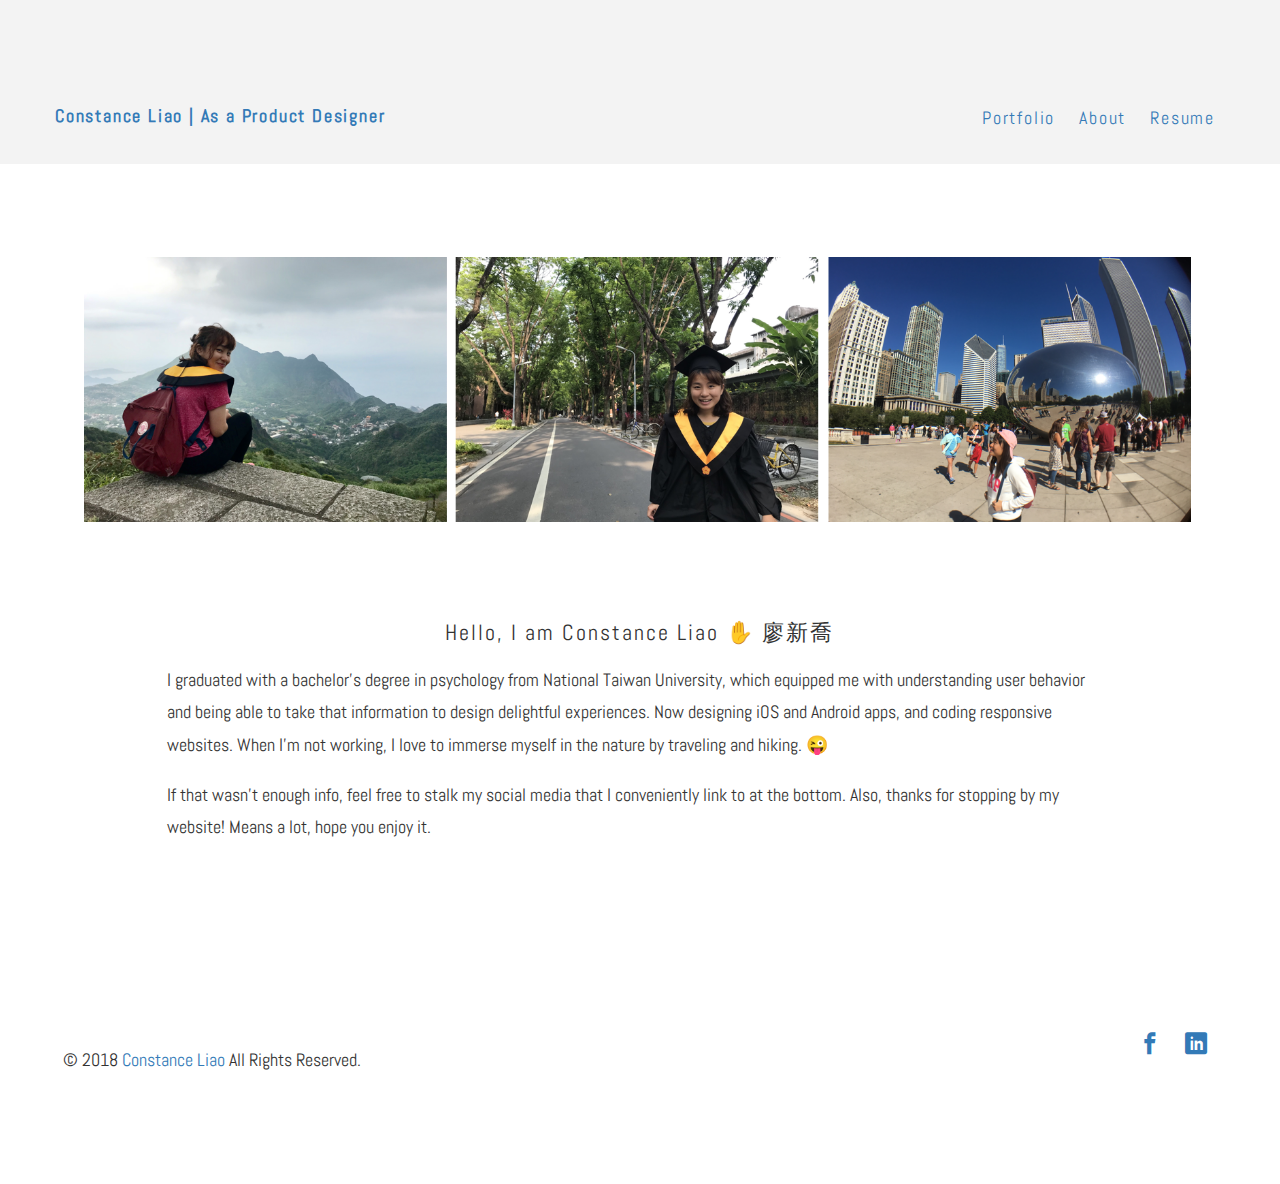
==== about.html @ 95aed046 "update" ====
<!DOCTYPE html>
<html lang="en">
  <head>
    <meta charset="utf-8">
    <meta name="viewport" content="width=device-width, initial-scale=1">
    <title>Constance Liao | About </title>
    <meta name="description" content="Free Bootstrap Theme by uicookies.com">
    <meta name="keywords" content="free website templates, free bootstrap themes, free template, free bootstrap, free website template">
    <link rel = "icon" type = "image/png" sizes = "32x32" href = "img/party.png">
    <link href="https://fonts.googleapis.com/css?family=Abel" rel="stylesheet">
    <link rel="stylesheet" href="css/styles-merged.css">
    <link rel="stylesheet" href="css/style.min.css">
    <link rel="stylesheet" href="css/custom.css">

    <!--[if lt IE 9]>
      <script src="js/vendor/html5shiv.min.js"></script>
      <script src="js/vendor/respond.min.js"></script>
    <![endif]-->
  </head>
  <body>

  <!-- START: header -->
  
  <div class="probootstrap-loader"></div>

  <header role="banner" class="probootstrap-header">
    <div class="container">
        <a href="index.html" class="probootstrap-logo">Constance Liao | As a Product Designer</a>
        
        <a href="#" class="probootstrap-burger-menu visible-xs" ><i>Menu</i></a>
        <div class="mobile-menu-overlay"></div>

        <nav role="navigation" class="probootstrap-nav hidden-xs">
          <ul class="probootstrap-main-nav">
            <li class="active"><a href="index.html">Portfolio</a></li>
            <li><a href="about.html">About</a></li>
            <li><a href="https://drive.google.com/file/d/1OJTi7Ze1DdbcwdUp75KuMhZ90-mzWmQ1/view?usp=sharing" target="_blank">Resume</a></li>
           
          </ul>
          <div class="extra-text visible-xs"> 
            <a href="#" class="probootstrap-burger-menu"><i>Menu</i></a>
          
            <h5>Connect</h5>
            <ul class="social-buttons">
              
              <li><a href="https://www.facebook.com/profile.php?id=100000354490951"><i class="icon-facebook2"></i></a></li>
              <li><a href="https://www.linkedin.com/in/constance-liao-576273152/"><i class="icon-linkedin2"></i></a></li>

            </ul>
          </div>
        </nav>
    </div>
  </header>
  <!-- END: header -->

  <section class="probootstrap-section">
    <div class="container">
      <div class="row">
        <div class="col-md-12"> 
          <div class="img">
            <img src="img/about.png" class="img-responsive">
          </div>
        </div>

        

      <div class="col sqs-col-1 span-1">
        <div class="sqs-block spacer-block sqs-block-spacer sized vsize-1" data-block-type="21" id="block-yui_3_17_2_13_1455386252372_164172">
          <div class="sqs-block-content">&nbsp;</div>
        </div>
      <div class="row">
        <div class=" col-md-12">
          <div class="col-md-10 col-md-offset-1 col-xs-12">
            <h2 class="text-center">Hello, I am Constance Liao  <span role="img" aria-label="person raising both hands in celebration">✋ </span> 廖新喬 </h2>
            <p>I graduated with a bachelor's degree in psychology from National Taiwan University, which equipped me with understanding user behavior and being able to take that information to design delightful experiences. Now designing iOS and Android apps, and coding responsive websites. When I'm not working, I love to immerse myself in the nature by traveling and hiking. <span role="img" aria-label="person raising both hands in celebration">😜 </span></p> <p>If that wasn’t enough info, feel free to stalk my social media that I conveniently link to at the bottom. Also, thanks for stopping by my website! Means a lot, hope you enjoy it.  </p>
          
          </div>
        </div>
      </div>
    </div>
  </section>
  <!-- END section -->

  <footer class="probootstrap-footer" role="contentinfo">
    <div class="container">
      <div class="row">
        <div class="col-md-12">
          <p class="probootstrap-copyright">&copy; 2018 <a>Constance Liao </a>  All Rights Reserved.</p>
          <ul class="probootstrap-social">
            <li><a href="https://www.facebook.com/profile.php?id=100000354490951"><i class="icon-facebook2" target="_blank"></i></a></li>
            <li><a href="https://www.linkedin.com/in/constance-liao-576273152/"><i class="icon-linkedin2" target="_blank"></i></a></li>
          </ul>
        </div>
      </div>
    </div>
  </footer>

  <div class="gototop js-top">
    <a href="#" class="js-gotop"><i class="icon-chevron-thin-up"></i></a>
  </div>
  

  <script src="js/scripts.min.js"></script>
  <script src="js/main.min.js"></script>
  <script src="js/custom.js"></script>
  </body>
</html>
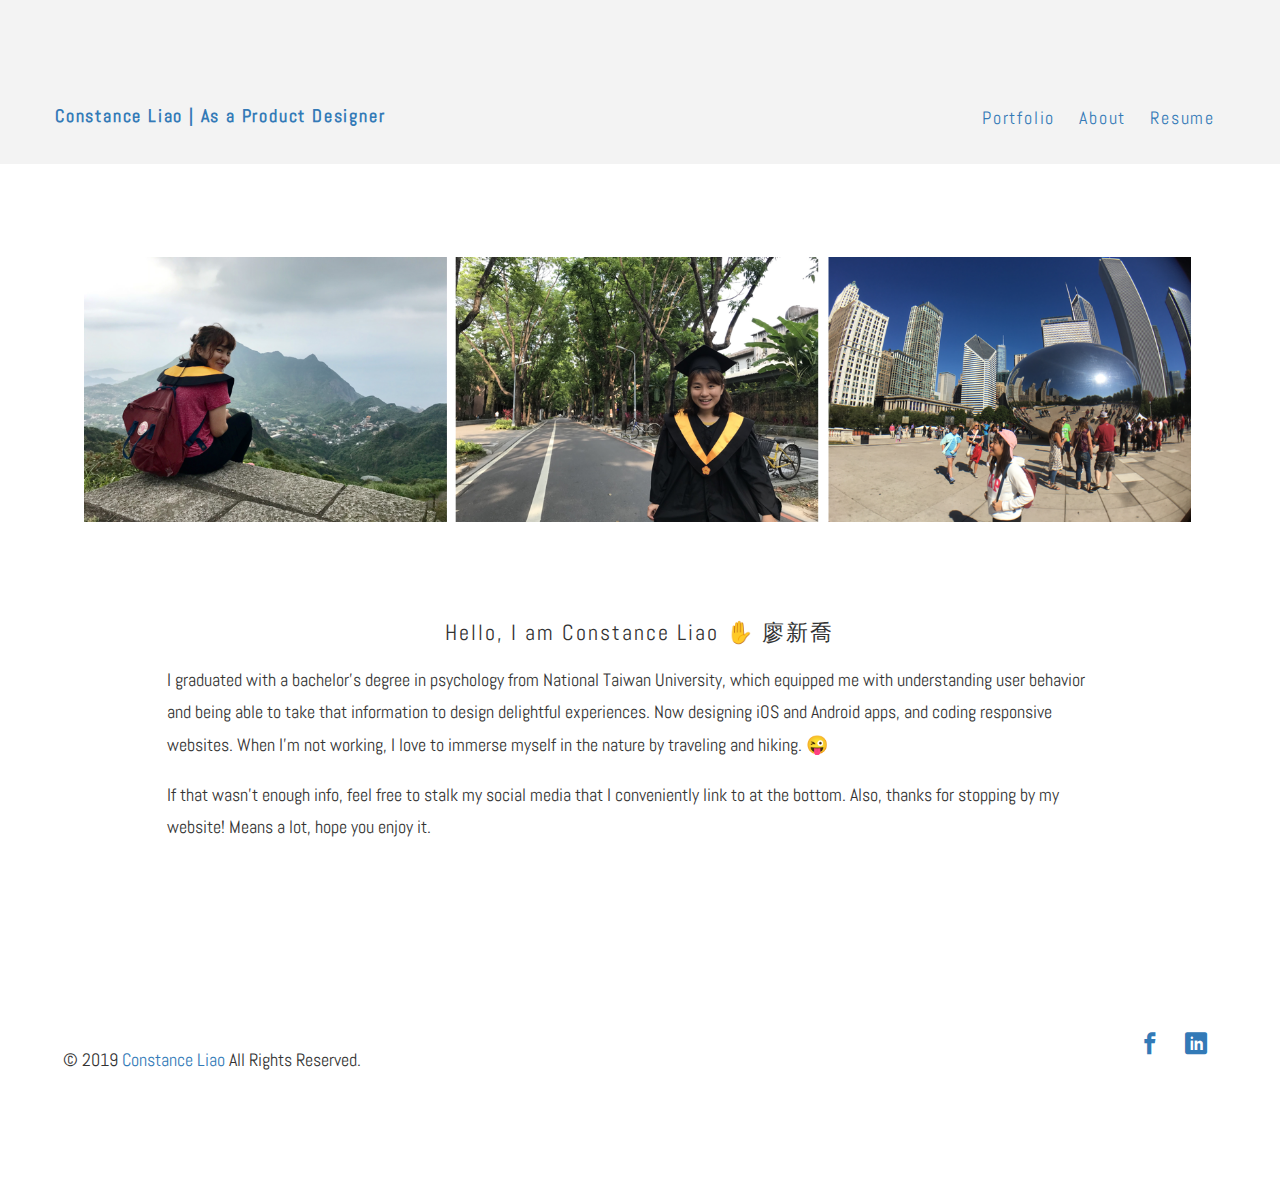
==== commit e6808cc9: "jjj" ====
--- a/about.html
+++ b/about.html
@@ -1,107 +1,100 @@
 <!DOCTYPE html>
 <html lang="en">
-  <head>
+
+<head>
     <meta charset="utf-8">
     <meta name="viewport" content="width=device-width, initial-scale=1">
     <title>Constance Liao | About </title>
-    <meta name="description" content="Free Bootstrap Theme by uicookies.com">
-    <meta name="keywords" content="free website templates, free bootstrap themes, free template, free bootstrap, free website template">
-    <link rel = "icon" type = "image/png" sizes = "32x32" href = "img/party.png">
+    <link rel="icon" type="image/png" sizes="32x32" href="img/party.png">
     <link href="https://fonts.googleapis.com/css?family=Abel" rel="stylesheet">
     <link rel="stylesheet" href="css/styles-merged.css">
     <link rel="stylesheet" href="css/style.min.css">
     <link rel="stylesheet" href="css/custom.css">
-
     <!--[if lt IE 9]>
       <script src="js/vendor/html5shiv.min.js"></script>
       <script src="js/vendor/respond.min.js"></script>
     <![endif]-->
-  </head>
-  <body>
+    <!-- Global site tag (gtag.js) - Google Analytics -->
+    <script async src="https://www.googletagmanager.com/gtag/js?id=UA-124508006-1"></script>
+    <script>
+    window.dataLayer = window.dataLayer || [];
 
-  <!-- START: header -->
-  
-  <div class="probootstrap-loader"></div>
+    function gtag() { dataLayer.push(arguments); }
+    gtag('js', new Date());
 
-  <header role="banner" class="probootstrap-header">
-    <div class="container">
-        <a href="index.html" class="probootstrap-logo">Constance Liao | As a Product Designer</a>
-        
-        <a href="#" class="probootstrap-burger-menu visible-xs" ><i>Menu</i></a>
-        <div class="mobile-menu-overlay"></div>
+    gtag('config', 'UA-124508006-1');
+    </script>
+</head>
 
-        <nav role="navigation" class="probootstrap-nav hidden-xs">
-          <ul class="probootstrap-main-nav">
-            <li class="active"><a href="index.html">Portfolio</a></li>
-            <li><a href="about.html">About</a></li>
-            <li><a href="https://drive.google.com/file/d/1OJTi7Ze1DdbcwdUp75KuMhZ90-mzWmQ1/view?usp=sharing" target="_blank">Resume</a></li>
-           
-          </ul>
-          <div class="extra-text visible-xs"> 
-            <a href="#" class="probootstrap-burger-menu"><i>Menu</i></a>
-          
-            <h5>Connect</h5>
-            <ul class="social-buttons">
-              
-              <li><a href="https://www.facebook.com/profile.php?id=100000354490951"><i class="icon-facebook2"></i></a></li>
-              <li><a href="https://www.linkedin.com/in/constance-liao-576273152/"><i class="icon-linkedin2"></i></a></li>
+<body>
+    <!-- START: header -->
+    <div class="probootstrap-loader"></div>
+    <header role="banner" class="probootstrap-header">
+        <div class="container">
+            <a href="index.html" class="probootstrap-logo">Constance Liao | As a Product Designer</a>
+            <a href="#" class="probootstrap-burger-menu visible-xs"><i></i></a>
+            <div class="mobile-menu-overlay"></div>
+            <nav role="navigation" class="probootstrap-nav hidden-xs">
+                <ul class="probootstrap-main-nav">
+                    <li class="active"><a href="index.html">Portfolio</a></li>
+                    <li><a href="about.html">About</a></li>
+                    <li><a href="https://drive.google.com/file/d/1MY_Tz85TZfSraCOGFL27cuMELnHv4xoO/view?usp=sharing" target="_blank">Resume</a></li>
+                </ul>
+                <div class="extra-text visible-xs">
+                    <a href="#" class="probootstrap-burger-menu"><i>Menu</i></a>
+                    <h5>Connect</h5>
+                    <ul class="social-buttons">
+                        <li><a href="https://www.facebook.com/profile.php?id=100000354490951"><i class="icon-facebook2"></i></a></li>
+                        <li><a href="https://www.linkedin.com/in/constance-liao-576273152/"><i class="icon-linkedin2"></i></a></li>
+                    </ul>
+                </div>
+            </nav>
+        </div>
+    </header>
+    <!-- END: header -->
+    <section class="probootstrap-section">
+        <div class="container">
+            <div class="row">
+                <div class="col-md-12">
+                    <div class="img">
+                        <img src="img/about.png" class="img-responsive">
+                    </div>
+                </div>
+                <div class="col sqs-col-1 span-1">
+                    <div class="sqs-block spacer-block sqs-block-spacer sized vsize-1" data-block-type="21" id="block-yui_3_17_2_13_1455386252372_164172">
+                        <div class="sqs-block-content">&nbsp;</div>
+                    </div>
+                    <div class="row">
+                        <div class=" col-md-12">
+                            <div class="col-md-10 col-md-offset-1 col-xs-12">
+                                <h2 class="text-center">Hello, I am Constance Liao  <span role="img" aria-label="person raising both hands in celebration">✋ </span> 廖新喬 </h2>
+                                <p>I graduated with a bachelor's degree in psychology from National Taiwan University, which equipped me with understanding user behavior and being able to take that information to design delightful experiences. Now designing iOS and Android apps, and coding responsive websites. When I'm not working, I love to immerse myself in the nature by traveling and hiking. <span role="img" aria-label="person raising both hands in celebration">😜 </span></p>
+                                <p>If that wasn’t enough info, feel free to stalk my social media that I conveniently link to at the bottom. Also, thanks for stopping by my website! Means a lot, hope you enjoy it. </p>
+                            </div>
+                        </div>
+                    </div>
+                </div>
+    </section>
+    <!-- END section -->
+    <footer class="probootstrap-footer" role="contentinfo">
+        <div class="container">
+            <div class="row">
+                <div class="col-md-12">
+                    <p class="probootstrap-copyright">&copy; 2019 <a>Constance Liao </a> All Rights Reserved.</p>
+                    <ul class="probootstrap-social">
+                        <li><a href="https://www.facebook.com/profile.php?id=100000354490951"><i class="icon-facebook2" target="_blank"></i></a></li>
+                        <li><a href="https://www.linkedin.com/in/constance-liao-576273152/"><i class="icon-linkedin2" target="_blank"></i></a></li>
+                    </ul>
+                </div>
+            </div>
+        </div>
+    </footer>
+    <div class="gototop js-top">
+        <a href="#" class="js-gotop"><i class="icon-chevron-thin-up"></i></a>
+    </div>
+    <script src="js/scripts.min.js"></script>
+    <script src="js/main.min.js"></script>
+    <script src="js/custom.js"></script>
+</body>
 
-            </ul>
-          </div>
-        </nav>
-    </div>
-  </header>
-  <!-- END: header -->
-
-  <section class="probootstrap-section">
-    <div class="container">
-      <div class="row">
-        <div class="col-md-12"> 
-          <div class="img">
-            <img src="img/about.png" class="img-responsive">
-          </div>
-        </div>
-
-        
-
-      <div class="col sqs-col-1 span-1">
-        <div class="sqs-block spacer-block sqs-block-spacer sized vsize-1" data-block-type="21" id="block-yui_3_17_2_13_1455386252372_164172">
-          <div class="sqs-block-content">&nbsp;</div>
-        </div>
-      <div class="row">
-        <div class=" col-md-12">
-          <div class="col-md-10 col-md-offset-1 col-xs-12">
-            <h2 class="text-center">Hello, I am Constance Liao  <span role="img" aria-label="person raising both hands in celebration">✋ </span> 廖新喬 </h2>
-            <p>I graduated with a bachelor's degree in psychology from National Taiwan University, which equipped me with understanding user behavior and being able to take that information to design delightful experiences. Now designing iOS and Android apps, and coding responsive websites. When I'm not working, I love to immerse myself in the nature by traveling and hiking. <span role="img" aria-label="person raising both hands in celebration">😜 </span></p> <p>If that wasn’t enough info, feel free to stalk my social media that I conveniently link to at the bottom. Also, thanks for stopping by my website! Means a lot, hope you enjoy it.  </p>
-          
-          </div>
-        </div>
-      </div>
-    </div>
-  </section>
-  <!-- END section -->
-
-  <footer class="probootstrap-footer" role="contentinfo">
-    <div class="container">
-      <div class="row">
-        <div class="col-md-12">
-          <p class="probootstrap-copyright">&copy; 2018 <a>Constance Liao </a>  All Rights Reserved.</p>
-          <ul class="probootstrap-social">
-            <li><a href="https://www.facebook.com/profile.php?id=100000354490951"><i class="icon-facebook2" target="_blank"></i></a></li>
-            <li><a href="https://www.linkedin.com/in/constance-liao-576273152/"><i class="icon-linkedin2" target="_blank"></i></a></li>
-          </ul>
-        </div>
-      </div>
-    </div>
-  </footer>
-
-  <div class="gototop js-top">
-    <a href="#" class="js-gotop"><i class="icon-chevron-thin-up"></i></a>
-  </div>
-  
-
-  <script src="js/scripts.min.js"></script>
-  <script src="js/main.min.js"></script>
-  <script src="js/custom.js"></script>
-  </body>
 </html>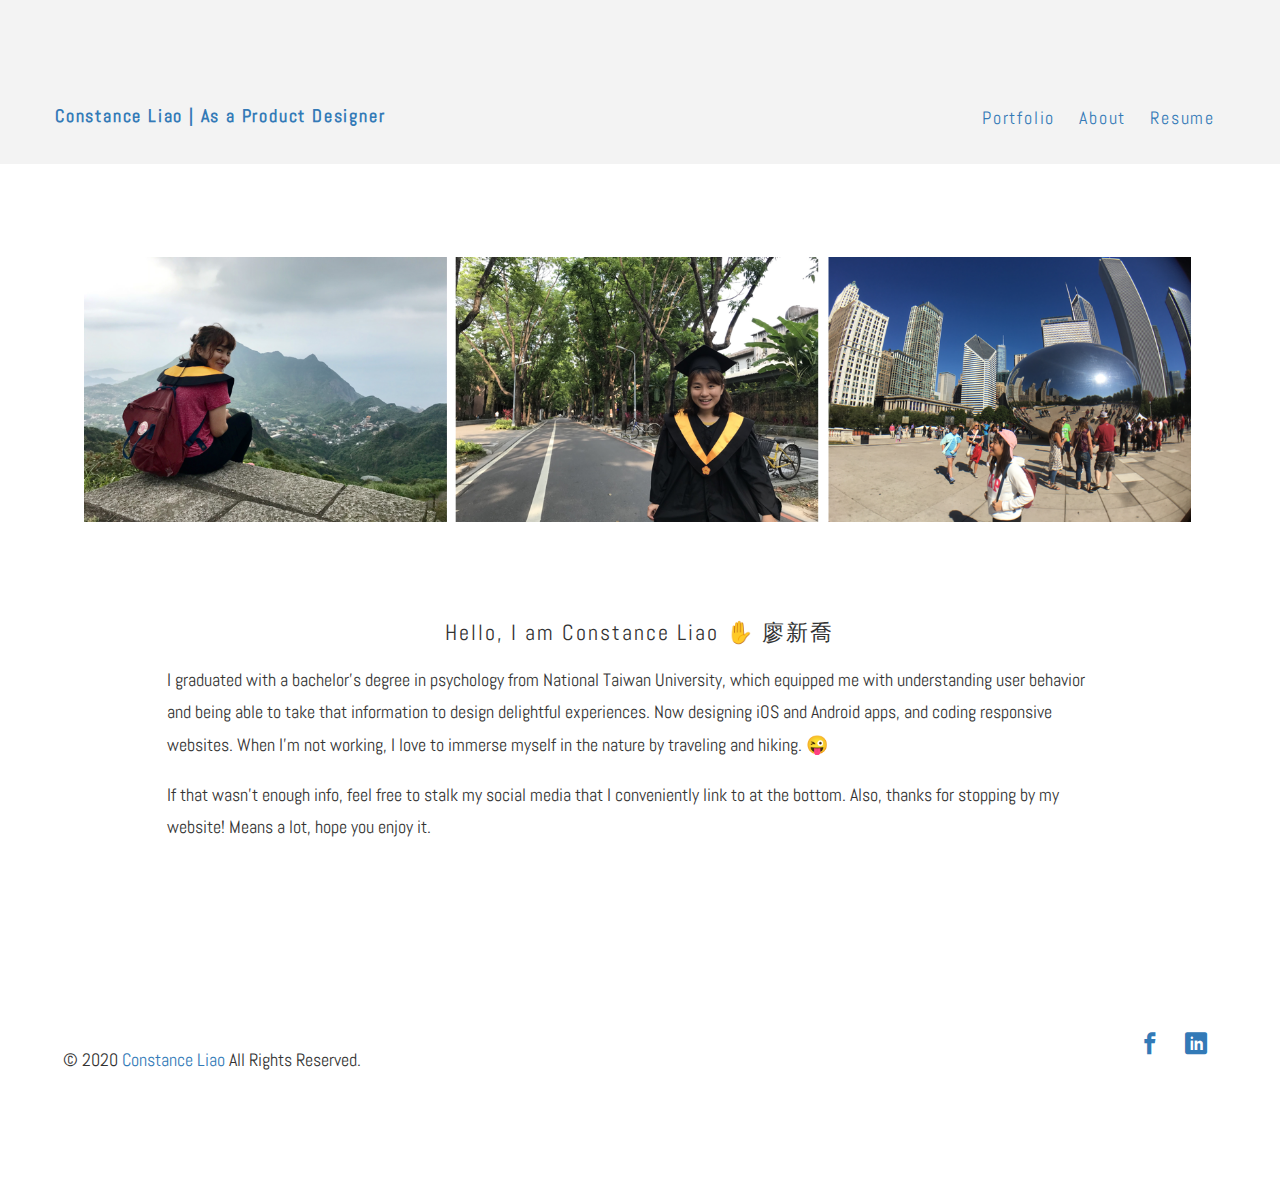
==== commit 6ac76322: "sssss" ====
--- a/about.html
+++ b/about.html
@@ -38,7 +38,7 @@
                 <ul class="probootstrap-main-nav">
                     <li class="active"><a href="index.html">Portfolio</a></li>
                     <li><a href="about.html">About</a></li>
-                    <li><a href="https://drive.google.com/file/d/1MY_Tz85TZfSraCOGFL27cuMELnHv4xoO/view?usp=sharing" target="_blank">Resume</a></li>
+                    <li><a href="https://drive.google.com/file/d/1u4aypzbzWzOrCReoFfaqMHi077kN9Enz/view?usp=sharing" target="_blank">Resume</a></li>
                 </ul>
                 <div class="extra-text visible-xs">
                     <a href="#" class="probootstrap-burger-menu"><i>Menu</i></a>
@@ -80,7 +80,7 @@
         <div class="container">
             <div class="row">
                 <div class="col-md-12">
-                    <p class="probootstrap-copyright">&copy; 2019 <a>Constance Liao </a> All Rights Reserved.</p>
+                    <p class="probootstrap-copyright">&copy; 2020 <a>Constance Liao </a> All Rights Reserved.</p>
                     <ul class="probootstrap-social">
                         <li><a href="https://www.facebook.com/profile.php?id=100000354490951"><i class="icon-facebook2" target="_blank"></i></a></li>
                         <li><a href="https://www.linkedin.com/in/constance-liao-576273152/"><i class="icon-linkedin2" target="_blank"></i></a></li>
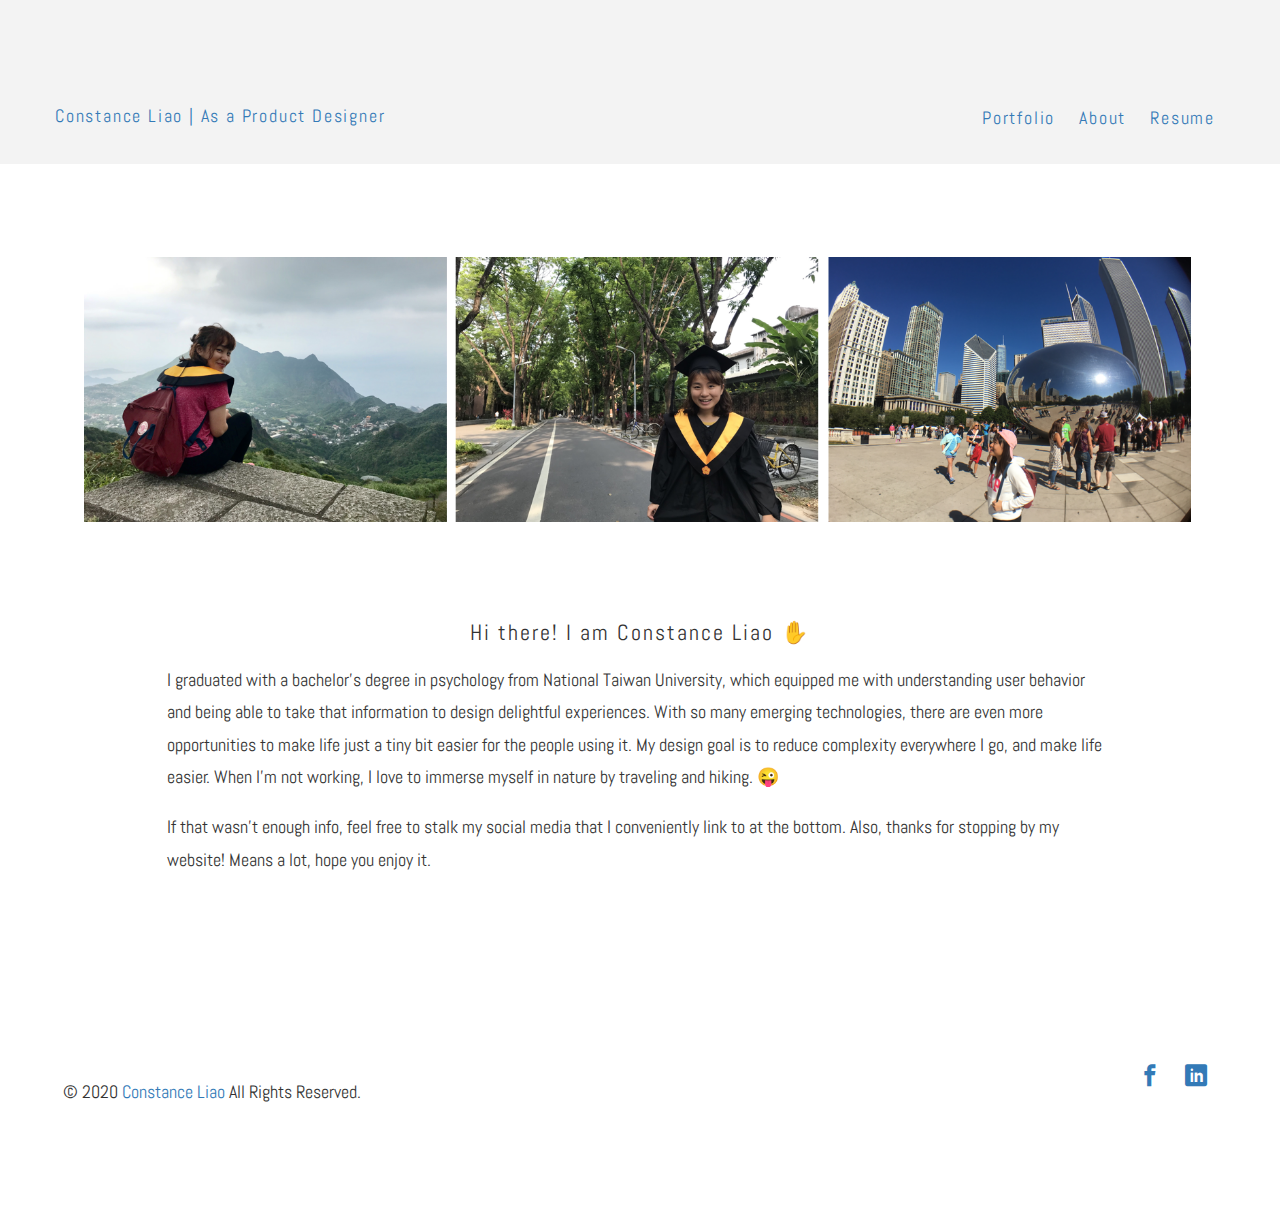
==== commit a2735fb9: "no message" ====
--- a/about.html
+++ b/about.html
@@ -67,8 +67,8 @@
                     <div class="row">
                         <div class=" col-md-12">
                             <div class="col-md-10 col-md-offset-1 col-xs-12">
-                                <h2 class="text-center">Hello, I am Constance Liao  <span role="img" aria-label="person raising both hands in celebration">✋ </span> 廖新喬 </h2>
-                                <p>I graduated with a bachelor's degree in psychology from National Taiwan University, which equipped me with understanding user behavior and being able to take that information to design delightful experiences. Now designing iOS and Android apps, and coding responsive websites. When I'm not working, I love to immerse myself in the nature by traveling and hiking. <span role="img" aria-label="person raising both hands in celebration">😜 </span></p>
+                                <h2 class="text-center">Hi there! I am Constance Liao  <span role="img" aria-label="person raising both hands in celebration">✋ </span>  </h2>
+                                <p>I graduated with a bachelor's degree in psychology from National Taiwan University, which equipped me with understanding user behavior and being able to take that information to design delightful experiences. With so many emerging technologies, there are even more opportunities to make life just a tiny bit easier for the people using it. My design goal is to reduce complexity everywhere I go, and make life easier. When I'm not working, I love to immerse myself in nature by traveling and hiking. <span role="img" aria-label="person raising both hands in celebration">😜 </span></p>
                                 <p>If that wasn’t enough info, feel free to stalk my social media that I conveniently link to at the bottom. Also, thanks for stopping by my website! Means a lot, hope you enjoy it. </p>
                             </div>
                         </div>
--- a/css/style.min.css
+++ b/css/style.min.css
@@ -63,6 +63,9 @@
     : #fff
 }
 
+.flex-next, .flex-prev {
+    font-size: 0px;
+}
 .page-title h1,
 .probootstrap-card .probootstrap-card-text .probootstrap-card-heading,
 .probootstrap-panel .panel .panel-title,
@@ -142,7 +145,7 @@
     padding-left: 0;
     font-size: 18px;
     display: block;
-    font-weight: 900
+    font-weight: 300;
 }
 
 .probootstrap-logo:active,
@@ -2088,7 +2091,7 @@
     font-family: icomoon;
     speak: none;
     font-style: normal;
-    font-weight: 400;
+    font-weight: 0;
     font-variant: normal;
     text-transform: none;
     line-height: 1;
@@ -2151,7 +2154,6 @@
     width: 10px;
     height: 10px;
     display: block;
-    background: rgba(255, 255, 255, .2);
     cursor: pointer;
     text-indent: -9999px;
     -webkit-box-shadow: none;
@@ -2160,18 +2162,18 @@
     border-radius: 50%;
     -webkit-transition: .3s all;
     transition: .3s all;
-    border: 2px solid transparent
+    border: 2px solid #FF77B7;
 }
 
 .flex-control-paging li a:hover {
     background: #333;
-    background: rgba(255, 255, 255, .8)
+    background: rgba(0, 0, 0, .8)
 }
 
 .flex-control-paging li a.flex-active {
     background: 0 0;
     cursor: default;
-    border: 2px solid #fff
+    border: 2px solid #EC0974;
 }
 
 .owl-carousel {
@@ -3691,6 +3693,11 @@
 .project-blurb.orange:hover {
     background-color: #FF5722;
 }
+
+.project-blurb.pink:hover {
+    background-color: #EC0974;
+}
+
 
 .project-blurb:hover h2 {
     color: #fafafa;
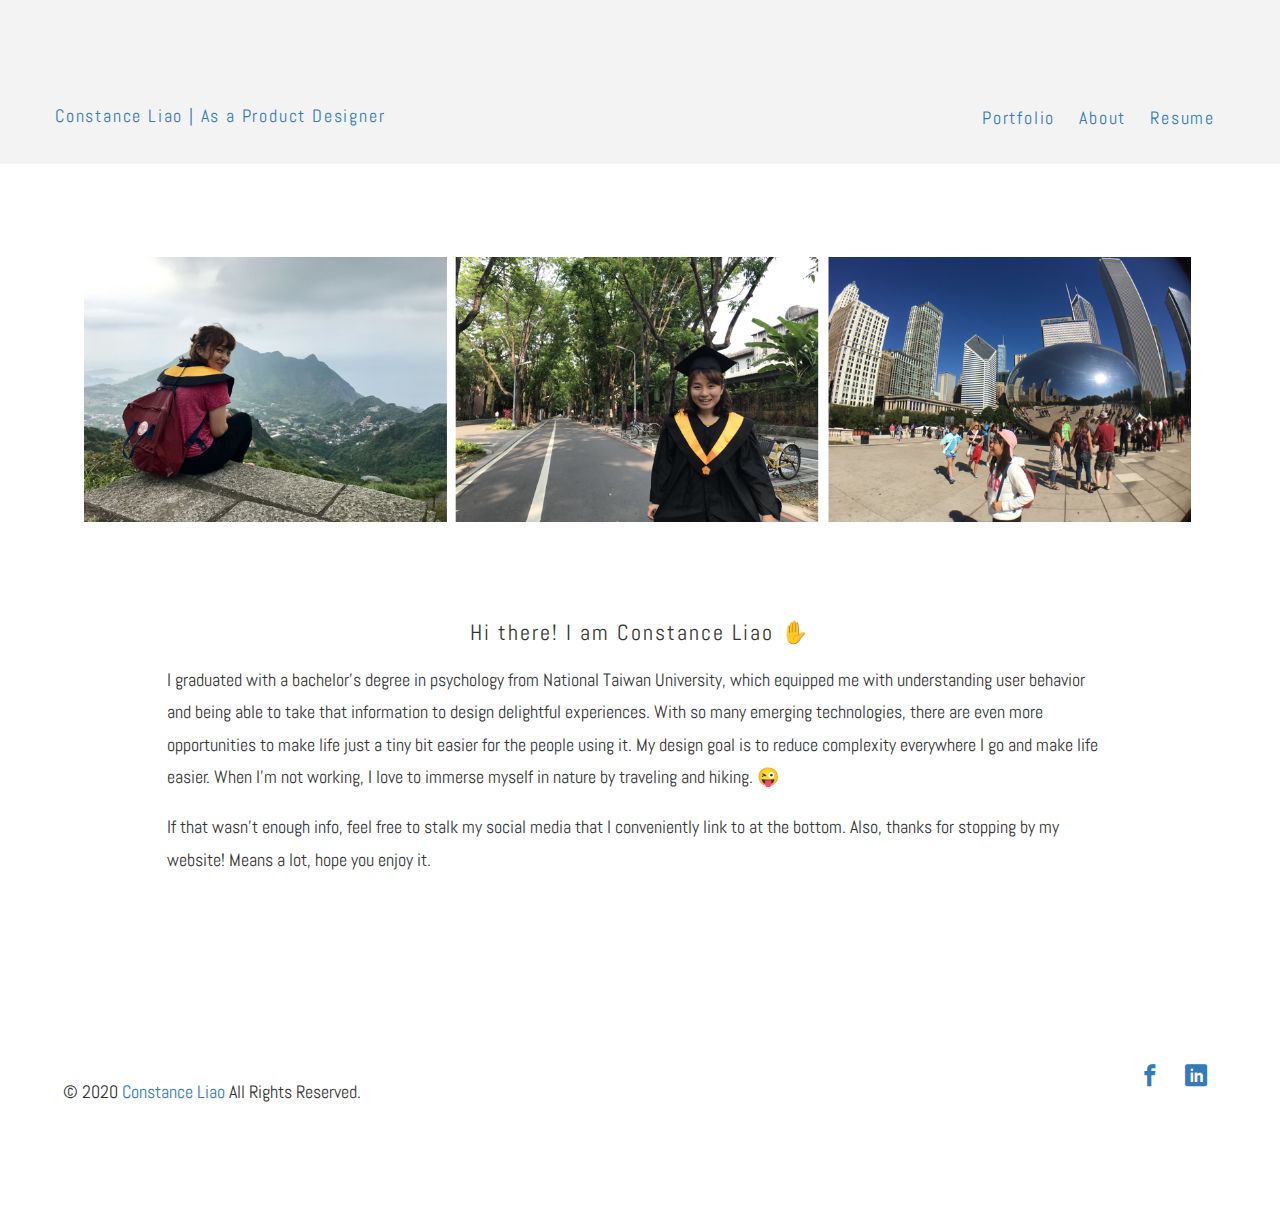
==== commit 2f2e587b: "sssss" ====
--- a/about.html
+++ b/about.html
@@ -68,7 +68,7 @@
                         <div class=" col-md-12">
                             <div class="col-md-10 col-md-offset-1 col-xs-12">
                                 <h2 class="text-center">Hi there! I am Constance Liao  <span role="img" aria-label="person raising both hands in celebration">✋ </span>  </h2>
-                                <p>I graduated with a bachelor's degree in psychology from National Taiwan University, which equipped me with understanding user behavior and being able to take that information to design delightful experiences. With so many emerging technologies, there are even more opportunities to make life just a tiny bit easier for the people using it. My design goal is to reduce complexity everywhere I go, and make life easier. When I'm not working, I love to immerse myself in nature by traveling and hiking. <span role="img" aria-label="person raising both hands in celebration">😜 </span></p>
+                                <p>I graduated with a bachelor's degree in psychology from National Taiwan University, which equipped me with understanding user behavior and being able to take that information to design delightful experiences. With so many emerging technologies, there are even more opportunities to make life just a tiny bit easier for the people using it. My design goal is to reduce complexity everywhere I go and make life easier. When I'm not working, I love to immerse myself in nature by traveling and hiking. <span role="img" aria-label="person raising both hands in celebration">😜 </span></p>
                                 <p>If that wasn’t enough info, feel free to stalk my social media that I conveniently link to at the bottom. Also, thanks for stopping by my website! Means a lot, hope you enjoy it. </p>
                             </div>
                         </div>
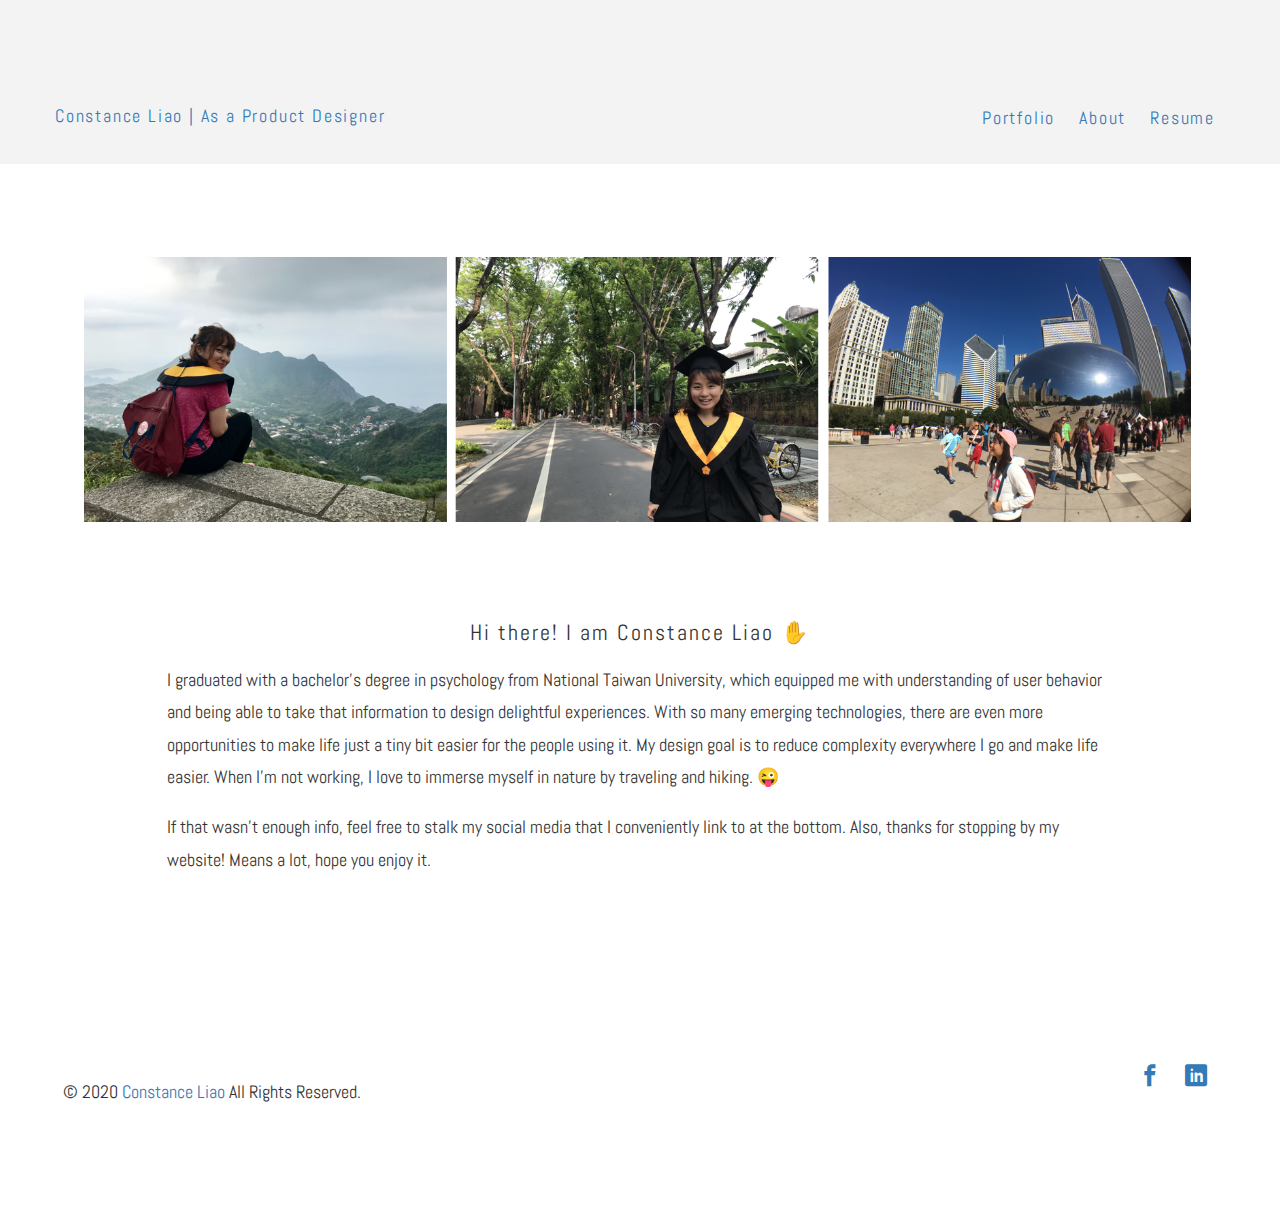
==== commit 1612f1a7: "o" ====
--- a/about.html
+++ b/about.html
@@ -68,7 +68,7 @@
                         <div class=" col-md-12">
                             <div class="col-md-10 col-md-offset-1 col-xs-12">
                                 <h2 class="text-center">Hi there! I am Constance Liao  <span role="img" aria-label="person raising both hands in celebration">✋ </span>  </h2>
-                                <p>I graduated with a bachelor's degree in psychology from National Taiwan University, which equipped me with understanding user behavior and being able to take that information to design delightful experiences. With so many emerging technologies, there are even more opportunities to make life just a tiny bit easier for the people using it. My design goal is to reduce complexity everywhere I go and make life easier. When I'm not working, I love to immerse myself in nature by traveling and hiking. <span role="img" aria-label="person raising both hands in celebration">😜 </span></p>
+                                <p>I graduated with a bachelor's degree in psychology from National Taiwan University, which equipped me with understanding of user behavior and being able to take that information to design delightful experiences. With so many emerging technologies, there are even more opportunities to make life just a tiny bit easier for the people using it. My design goal is to reduce complexity everywhere I go and make life easier. When I'm not working, I love to immerse myself in nature by traveling and hiking. <span role="img" aria-label="person raising both hands in celebration">😜 </span></p>
                                 <p>If that wasn’t enough info, feel free to stalk my social media that I conveniently link to at the bottom. Also, thanks for stopping by my website! Means a lot, hope you enjoy it. </p>
                             </div>
                         </div>
